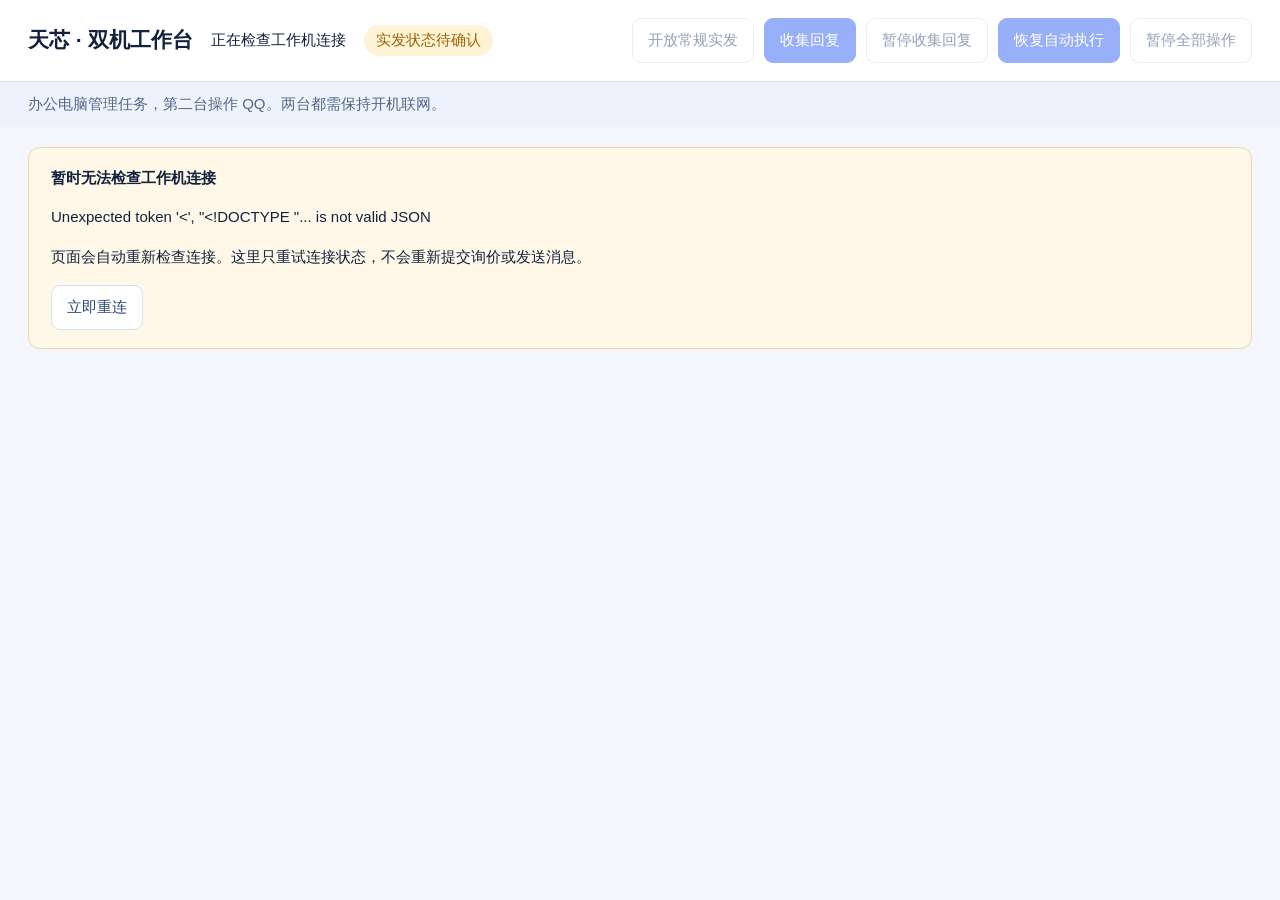
==== lanhost/panel.html @ 8bcb3f55 "chore: 上传完整智能询价系统及协作文档" ====
<!doctype html><html lang="zh-CN"><meta charset="utf-8"><meta name="viewport" content="width=device-width,initial-scale=1">
<title>双机工作台 · 天芯智能询价</title><link rel="icon" href="data:,">
<style>*{box-sizing:border-box}body{margin:0;background:#f4f6fb;color:#12223e;font:15px/1.65 "Segoe UI","Microsoft YaHei",sans-serif}header{padding:18px 28px;background:#fff;border-bottom:1px solid #dde4ef;display:flex;align-items:center;gap:18px;flex-wrap:wrap}h1{font-size:21px;margin:0}button,.button{border:1px solid #d6dfec;background:white;color:#294776;border-radius:9px;padding:9px 15px;font:inherit;cursor:pointer}button.primary{background:#315ff5;color:white;border-color:#315ff5}button:disabled{opacity:.5;cursor:wait}.badge{color:#9a6700;background:#fff3d7;border-radius:15px;padding:3px 12px}.note{padding:10px 28px;margin:0;background:#edf2fd;color:#526986}#feedback{padding:0 28px;color:#b42318;white-space:pre-wrap}#welcome{max-width:800px;margin:46px auto;background:white;border:1px solid #dfe5ee;border-radius:18px;padding:30px}h2{font-size:22px;margin-top:0}.muted{color:#64738a}#buildResult{white-space:pre-wrap;overflow-wrap:anywhere}iframe{border:0;width:100%;height:calc(100vh - 150px);display:none}input[type=file]{max-width:100%;margin:8px 0 18px}.actions{display:flex;gap:12px;flex-wrap:wrap}details{margin-top:24px;padding-top:16px;border-top:1px solid #e6eaf0}#connectedTools{margin-left:auto;display:flex;gap:10px}</style>
<header><h1>天芯 · 双机工作台</h1><span id="status">正在检查连接…</span><span class="badge" id="sendMode">正在检查实发模式…</span><div id="connectedTools"><button id="enableSending">开放常规实发</button><button id="collectReplies" class="primary">收集回复</button><button id="pauseCollectReplies" disabled>暂停收集回复</button><button id="resume" class="primary">恢复自动执行</button><button id="pause">暂停全部操作</button></div></header>
<p class="note" id="note">办公电脑查看和管理任务，QQ 工作机执行操作。两台电脑都需保持开机联网。</p><p id="feedback" role="status"></p>
<section id="connectionProblem" hidden style="margin:20px 28px;padding:18px 22px;background:#fff8e8;border:1px solid #eed7a5;border-radius:12px" role="status"><strong id="connectionTitle">正在重新连接 QQ 工作机</strong><p id="connectionDetail"></p><p>页面会自动重新检查连接。这里只重试连接状态，不会重新提交询价或发送消息。</p><button id="retryConnection">立即重连</button> <button id="changeConnection">更新连接文件</button></section>
<main id="welcome" hidden><h2 id="welcomeTitle">连接你的 QQ 工作机</h2><ol id="setupInstructions"><li>将工作机安装包复制到第二台 Windows 电脑的 D 盘，解压并运行「1_安装QQ工作机.cmd」。</li><li>在工作机登录 QQ 和 IC交易网，按包内说明允许本局域网连接。</li><li>把工作机生成的「办公电脑连接.json」复制回本电脑，在下方导入。</li></ol><label for="connection">导入工作机连接文件</label><br><input id="connection" type="file" accept=".json,application/json"><button class="primary" id="import">验证并连接</button><p class="muted">文件包含本企业的配对凭据，请保存在 D 盘。工作机更换网络地址后，可在工作机更新连接文件并重新导入。</p>
<details id="deployment"><summary>生成工作机安装包</summary><p>先在办公电脑生成安装包，再复制到本企业的第二台电脑。</p><label><input id="withData" type="checkbox"> 包含本机已有型号、设置和模型密钥（仅供本企业迁移）</label><p><button id="build">生成 D 盘部署包</button></p><p id="buildResult" class="muted"></p></details></main>
<iframe id="workbench" title="双机询价工作台"></iframe>
<script>
let shown=false,busy=false,lastStatus=null,knownPaired=null,editingConnection=false,refreshing=null;
const el=id=>document.getElementById(id);
async function call(path,data){const r=await fetch(path,{method:'POST',headers:{'Content-Type':'application/json'},body:JSON.stringify(data||{})});const value=await r.json();if(!r.ok)throw Error(value.error||'操作失败');return value}
function renderConnection(s){
  if(typeof s.paired==='boolean')knownPaired=s.paired;
  if(s.online){knownPaired=true;editingConnection=false;lastStatus=s}
  const online=!!s.online,mode=online?s:lastStatus;
  el('status').textContent=online?(s.name+' · 已连接'):knownPaired?'工作机连接中断 · 自动重连中':s.text||'正在检查工作机连接';
  el('sendMode').textContent=online?(s.trial_running?'授权真实测试中':s.allow_send?'常规实发已开放':'常规发送已锁定'):(mode?.allow_send?'常规实发已开放 · 连接待恢复':'实发状态待确认');
  el('enableSending').hidden=!!mode?.allow_send;
  el('enableSending').disabled=!online||!s.manual_ready||busy;
  el('collectReplies').disabled=!online||busy||!!s.collection?.pending;
  el('pauseCollectReplies').disabled=!online||busy||!s.collection?.pending;
  el('resume').disabled=!online||busy||s.trial_running||s.manual&&!s.manual_ready;
  el('pause').disabled=!online||busy;
  el('note').textContent=online?(s.manual?(s.manual_ready?'全部自动操作已暂停。完成 QQ 和网站登录后，可在本机点「恢复自动执行」。':'正在停止操作，请等到已暂停后再处理登录。'):s.trial_running?'第二台正在执行限定测试。':s.running?(s.collection?.active?'正在第二台读取供应商回复；此操作不会重新发送询价。':'第二台正在执行任务。可在本机继续提交新批次，系统依次处理。'):(s.collection?.text||'等待任务')+'。在本机新建询价，第二台自动执行；点「收集回复」读取一轮，完成后停止。'):knownPaired?'已保存的连接文件仍在，连接恢复后继续使用当前页面。断线不代表工作机上的任务已停止，请先确认状态再提交。':'办公电脑管理任务，第二台操作 QQ。两台都需保持开机联网。';
  el('connectionProblem').hidden=online||knownPaired===false;
  el('connectionTitle').textContent=knownPaired?'QQ 工作机暂时无法连接，正在自动重连':'暂时无法检查工作机连接';
  el('connectionDetail').textContent=s.error||'请检查第二台是否开机联网，QQ 工作机程序是否正在运行。';
  el('changeConnection').hidden=knownPaired!==true;
  el('welcome').hidden=knownPaired!==false&&!editingConnection;
  el('welcomeTitle').textContent=knownPaired?'更新 QQ 工作机连接':'连接你的 QQ 工作机';
  el('setupInstructions').hidden=knownPaired===true;
  el('deployment').hidden=knownPaired===true;
  if(online&&!shown){el('workbench').src='/workbench#/tasks';shown=true}
  el('workbench').style.display=shown?'block':'none';
  el('workbench').inert=!online;
  el('workbench').style.opacity=online?'1':'.5';
}
function refresh(){
  if(refreshing)return refreshing;
  refreshing=(async()=>{const abort=new AbortController(),timer=setTimeout(()=>abort.abort(),12000);try{
    const r=await fetch('/api/lan/status',{signal:abort.signal,cache:'no-store'}),s=await r.json();
    if(!r.ok)throw Error(s.error||'连接状态不可用');
    renderConnection(s);
  }catch(e){renderConnection({online:false,error:e.name==='AbortError'?'连接检查超时，正在重试；已保存的配对不会丢失。':e.message})}
  finally{clearTimeout(timer);refreshing=null}})();
  return refreshing;
}
async function action(fn){if(busy)return;busy=true;el('feedback').textContent='';try{await fn()}catch(e){el('feedback').textContent=e.message}finally{busy=false;await refresh()}}
el('import').onclick=()=>action(async()=>{const f=el('connection').files[0];if(!f||f.size>65536)throw Error('请选择有效的工作机连接 JSON 文件');await call('/api/lan/import',JSON.parse(await f.text()));el('connection').value=''});
el('retryConnection').onclick=()=>refresh();
el('changeConnection').onclick=()=>{editingConnection=!editingConnection;el('welcome').hidden=!editingConnection};
for(const name of ['pause','resume'])el(name).onclick=()=>action(()=>call('/api/lan/'+name));
let collectRequest=null;el('collectReplies').onclick=()=>action(async()=>{collectRequest ||= crypto.randomUUID();await call('/api/collection',{action:'start',request_id:collectRequest});collectRequest=null});el('pauseCollectReplies').onclick=()=>action(()=>call('/api/collection',{action:'pause'}));
el('enableSending').onclick=()=>action(async()=>{if(!confirm('开放后，在本机确认提交的询价及回复会由第二台真实发送。是否开放？'))return;await call('/api/lan/sending',{enabled:true})});
el('build').onclick=()=>action(async()=>{el('build').disabled=true;el('buildResult').textContent='正在准备离线材料和校验清单，请稍候…';try{const r=await call('/api/lan/package',{with_data:el('withData').checked});el('buildResult').textContent='已生成：'+r.path+(r.private_migration?'\n含本企业私有配置和历史，请勿分发给其他客户。':'')}finally{el('build').disabled=false}});
refresh();setInterval(()=>{if(!busy)refresh()},4000);
</script></html>
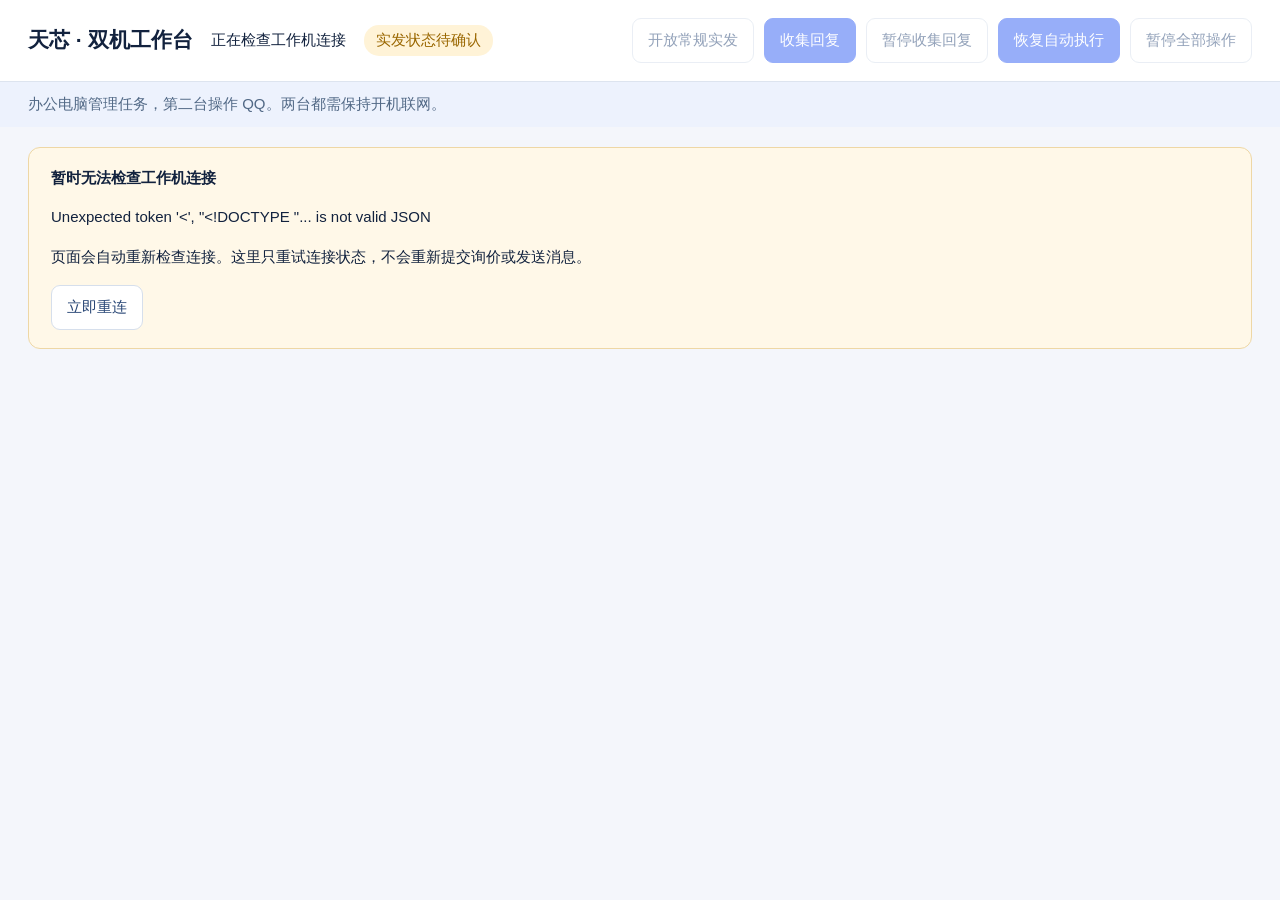
==== commit 9a7b75d9: "feat: 在办公工作台提醒网站登录和验证码" ====
--- a/lanhost/panel.html
+++ b/lanhost/panel.html
@@ -1,8 +1,30 @@
 <!doctype html><html lang="zh-CN"><meta charset="utf-8"><meta name="viewport" content="width=device-width,initial-scale=1">
 <title>双机工作台 · 天芯智能询价</title><link rel="icon" href="data:,">
 <style>*{box-sizing:border-box}body{margin:0;background:#f4f6fb;color:#12223e;font:15px/1.65 "Segoe UI","Microsoft YaHei",sans-serif}header{padding:18px 28px;background:#fff;border-bottom:1px solid #dde4ef;display:flex;align-items:center;gap:18px;flex-wrap:wrap}h1{font-size:21px;margin:0}button,.button{border:1px solid #d6dfec;background:white;color:#294776;border-radius:9px;padding:9px 15px;font:inherit;cursor:pointer}button.primary{background:#315ff5;color:white;border-color:#315ff5}button:disabled{opacity:.5;cursor:wait}.badge{color:#9a6700;background:#fff3d7;border-radius:15px;padding:3px 12px}.note{padding:10px 28px;margin:0;background:#edf2fd;color:#526986}#feedback{padding:0 28px;color:#b42318;white-space:pre-wrap}#welcome{max-width:800px;margin:46px auto;background:white;border:1px solid #dfe5ee;border-radius:18px;padding:30px}h2{font-size:22px;margin-top:0}.muted{color:#64738a}#buildResult{white-space:pre-wrap;overflow-wrap:anywhere}iframe{border:0;width:100%;height:calc(100vh - 150px);display:none}input[type=file]{max-width:100%;margin:8px 0 18px}.actions{display:flex;gap:12px;flex-wrap:wrap}details{margin-top:24px;padding-top:16px;border-top:1px solid #e6eaf0}#connectedTools{margin-left:auto;display:flex;gap:10px}</style>
+<style>
+#websiteAlert{margin:16px 28px;padding:18px 22px;background:#fff8e8;border:1px solid #eed7a5;border-radius:12px}
+.website-alert-body{display:grid;grid-template-columns:minmax(0,1fr) minmax(200px,520px);gap:20px;align-items:start}
+#websiteAlert h2{font-size:18px;margin:0 0 6px}#websiteAlert p{margin:0 0 10px}
+#websiteAlert figure{margin:0;min-width:0}#websiteAlertImage{max-width:100%;max-height:32vh;object-fit:contain;border:1px solid #eed7a5;border-radius:8px}
+.sr-only{position:absolute;width:1px;height:1px;padding:0;margin:-1px;overflow:hidden;clip-path:inset(50%);white-space:nowrap;border:0}
+@media(max-width:760px){.website-alert-body{grid-template-columns:1fr}#websiteAlert{margin:12px 16px;padding:14px 16px}}
+</style>
 <header><h1>天芯 · 双机工作台</h1><span id="status">正在检查连接…</span><span class="badge" id="sendMode">正在检查实发模式…</span><div id="connectedTools"><button id="enableSending">开放常规实发</button><button id="collectReplies" class="primary">收集回复</button><button id="pauseCollectReplies" disabled>暂停收集回复</button><button id="resume" class="primary">恢复自动执行</button><button id="pause">暂停全部操作</button></div></header>
 <p class="note" id="note">办公电脑查看和管理任务，QQ 工作机执行操作。两台电脑都需保持开机联网。</p><p id="feedback" role="status"></p>
+<div id="websiteAlertAnnouncement" class="sr-only" role="alert"></div>
+<section id="websiteAlert" aria-labelledby="websiteAlertTitle" hidden>
+  <div class="website-alert-body">
+    <div>
+      <h2 id="websiteAlertTitle"></h2>
+      <p id="websiteAlertInstructions"></p>
+      <button id="enableWebsiteAlerts" type="button" hidden></button>
+    </div>
+    <figure>
+      <img id="websiteAlertImage" alt="工作机上待人工处理的 IC交易网页面截图" hidden>
+      <figcaption id="websiteAlertImageStatus" class="muted"></figcaption>
+    </figure>
+  </div>
+</section>
 <section id="connectionProblem" hidden style="margin:20px 28px;padding:18px 22px;background:#fff8e8;border:1px solid #eed7a5;border-radius:12px" role="status"><strong id="connectionTitle">正在重新连接 QQ 工作机</strong><p id="connectionDetail"></p><p>页面会自动重新检查连接。这里只重试连接状态，不会重新提交询价或发送消息。</p><button id="retryConnection">立即重连</button> <button id="changeConnection">更新连接文件</button></section>
 <main id="welcome" hidden><h2 id="welcomeTitle">连接你的 QQ 工作机</h2><ol id="setupInstructions"><li>将工作机安装包复制到第二台 Windows 电脑的 D 盘，解压并运行「1_安装QQ工作机.cmd」。</li><li>在工作机登录 QQ 和 IC交易网，按包内说明允许本局域网连接。</li><li>把工作机生成的「办公电脑连接.json」复制回本电脑，在下方导入。</li></ol><label for="connection">导入工作机连接文件</label><br><input id="connection" type="file" accept=".json,application/json"><button class="primary" id="import">验证并连接</button><p class="muted">文件包含本企业的配对凭据，请保存在 D 盘。工作机更换网络地址后，可在工作机更新连接文件并重新导入。</p>
 <details id="deployment"><summary>生成工作机安装包</summary><p>先在办公电脑生成安装包，再复制到本企业的第二台电脑。</p><label><input id="withData" type="checkbox"> 包含本机已有型号、设置和模型密钥（仅供本企业迁移）</label><p><button id="build">生成 D 盘部署包</button></p><p id="buildResult" class="muted"></p></details></main>
@@ -11,6 +33,124 @@
 let shown=false,busy=false,lastStatus=null,knownPaired=null,editingConnection=false,refreshing=null;
 const el=id=>document.getElementById(id);
 async function call(path,data){const r=await fetch(path,{method:'POST',headers:{'Content-Type':'application/json'},body:JSON.stringify(data||{})});const value=await r.json();if(!r.ok)throw Error(value.error||'操作失败');return value}
+const websiteAlertCopy={
+  login:{title:'IC交易网需要登录',instructions:'请到第二台电脑，在系统专用 Edge 浏览器中登录 IC交易网。'},
+  verification:{title:'IC交易网需要人工校验',instructions:'请到第二台电脑，在系统专用 Edge 浏览器中完成验证码。'}
+};
+const announcedWebsiteAlerts=new Set();
+let currentWebsiteAlert=null,desktopWebsiteAlert=null,websiteAlertAudio=null;
+
+function announceOnce(channel,id,deliver){
+  const key='website-alert:'+channel+':'+id;
+  if(announcedWebsiteAlerts.has(key))return;
+  announcedWebsiteAlerts.add(key);
+  try{
+    if(sessionStorage.getItem(key))return;
+    sessionStorage.setItem(key,'1');
+  }catch(_){/* 浏览器禁用存储时，当前页面仍保留去重状态。 */}
+  try{deliver()}catch(_){/* 设备提醒不可用时，继续显示页面提醒。 */}
+}
+
+function deliverWebsiteAlert(alert){
+  const copy=websiteAlertCopy[alert.kind];
+  announceOnce('page',alert.id,()=>{
+    el('websiteAlertAnnouncement').textContent=copy.title+'。'+copy.instructions;
+  });
+  if(window.Notification?.permission==='granted'){
+    announceOnce('desktop',alert.id,()=>{
+      desktopWebsiteAlert=new Notification(copy.title,{body:copy.instructions,tag:'website-alert-'+alert.id,silent:true});
+    });
+  }
+  if(websiteAlertAudio?.state==='running'){
+    announceOnce('sound',alert.id,()=>{
+      const audio=websiteAlertAudio,oscillator=audio.createOscillator(),gain=audio.createGain();
+      const start=audio.currentTime;
+      oscillator.frequency.value=740;
+      gain.gain.setValueAtTime(.09,start);
+      gain.gain.exponentialRampToValueAtTime(.001,start+.18);
+      oscillator.connect(gain);
+      gain.connect(audio.destination);
+      oscillator.start(start);
+      oscillator.stop(start+.18);
+    });
+  }
+}
+
+function updateWebsiteAlertButton(){
+  const desktop=window.Notification?.permission==='default';
+  const audio=typeof window.AudioContext==='function'&&websiteAlertAudio?.state!=='running';
+  const button=el('enableWebsiteAlerts');
+  button.hidden=!desktop&&!audio;
+  button.textContent=desktop?(audio?'启用桌面提醒和提示音':'启用桌面提醒'):'启用提示音';
+}
+
+el('enableWebsiteAlerts').onclick=async()=>{
+  const button=el('enableWebsiteAlerts'),requests=[];
+  button.disabled=true;
+  try{
+    if(typeof window.AudioContext==='function'){
+      try{
+        websiteAlertAudio ||= new AudioContext();
+        if(websiteAlertAudio.state!=='running')requests.push(websiteAlertAudio.resume());
+      }catch(_){/* 浏览器可能限制声音。 */}
+    }
+    if(window.Notification?.permission==='default'){
+      try{requests.push(Notification.requestPermission())}catch(_){/* 浏览器可能禁止请求权限。 */}
+    }
+    await Promise.allSettled(requests);
+    if(currentWebsiteAlert)deliverWebsiteAlert(currentWebsiteAlert);
+    updateWebsiteAlertButton();
+  }finally{button.disabled=false}
+};
+
+function renderWebsiteAlert(status){
+  const value=status.website_alert;
+  const alert=status.online===true&&status.paired===true&&value&&
+    typeof value.id==='string'&&/^[0-9a-f]{32}$/.test(value.id)&&
+    typeof value.kind==='string'&&Object.hasOwn(websiteAlertCopy,value.kind)?value:null;
+  const panel=el('websiteAlert'),image=el('websiteAlertImage'),hint=el('websiteAlertImageStatus');
+  if(currentWebsiteAlert?.id!==alert?.id){
+    desktopWebsiteAlert?.close();
+    desktopWebsiteAlert=null;
+    el('websiteAlertAnnouncement').textContent='';
+  }
+  currentWebsiteAlert=alert;
+  panel.hidden=!alert;
+  if(!alert||alert.image_ready!==true){
+    image.hidden=true;
+    image.removeAttribute('src');
+    hint.textContent=alert?'暂未取得页面截图。':'';
+  }else{
+    const source='/api/lan/website-alert/image?event='+alert.id;
+    if(image.getAttribute('src')!==source){
+      image.hidden=true;
+      hint.textContent='正在读取页面截图…';
+      image.onload=()=>{
+        if(currentWebsiteAlert?.id===alert.id&&image.getAttribute('src')===source){
+          image.hidden=false;
+          hint.textContent='';
+        }
+      };
+      image.onerror=()=>{
+        if(currentWebsiteAlert?.id===alert.id&&image.getAttribute('src')===source){
+          image.hidden=true;
+          hint.textContent='页面截图暂时不可用。';
+        }
+      };
+      image.src=source;
+    }
+  }
+  if(alert){
+    const copy=websiteAlertCopy[alert.kind];
+    if(el('websiteAlertTitle').textContent!==copy.title){
+      el('websiteAlertTitle').textContent=copy.title;
+      el('websiteAlertInstructions').textContent=copy.instructions;
+    }
+    updateWebsiteAlertButton();
+    deliverWebsiteAlert(alert);
+  }
+}
+
 function renderConnection(s){
   if(typeof s.paired==='boolean')knownPaired=s.paired;
   if(s.online){knownPaired=true;editingConnection=false;lastStatus=s}
@@ -36,6 +176,7 @@
   el('workbench').style.display=shown?'block':'none';
   el('workbench').inert=!online;
   el('workbench').style.opacity=online?'1':'.5';
+  renderWebsiteAlert(s);
 }
 function refresh(){
   if(refreshing)return refreshing;
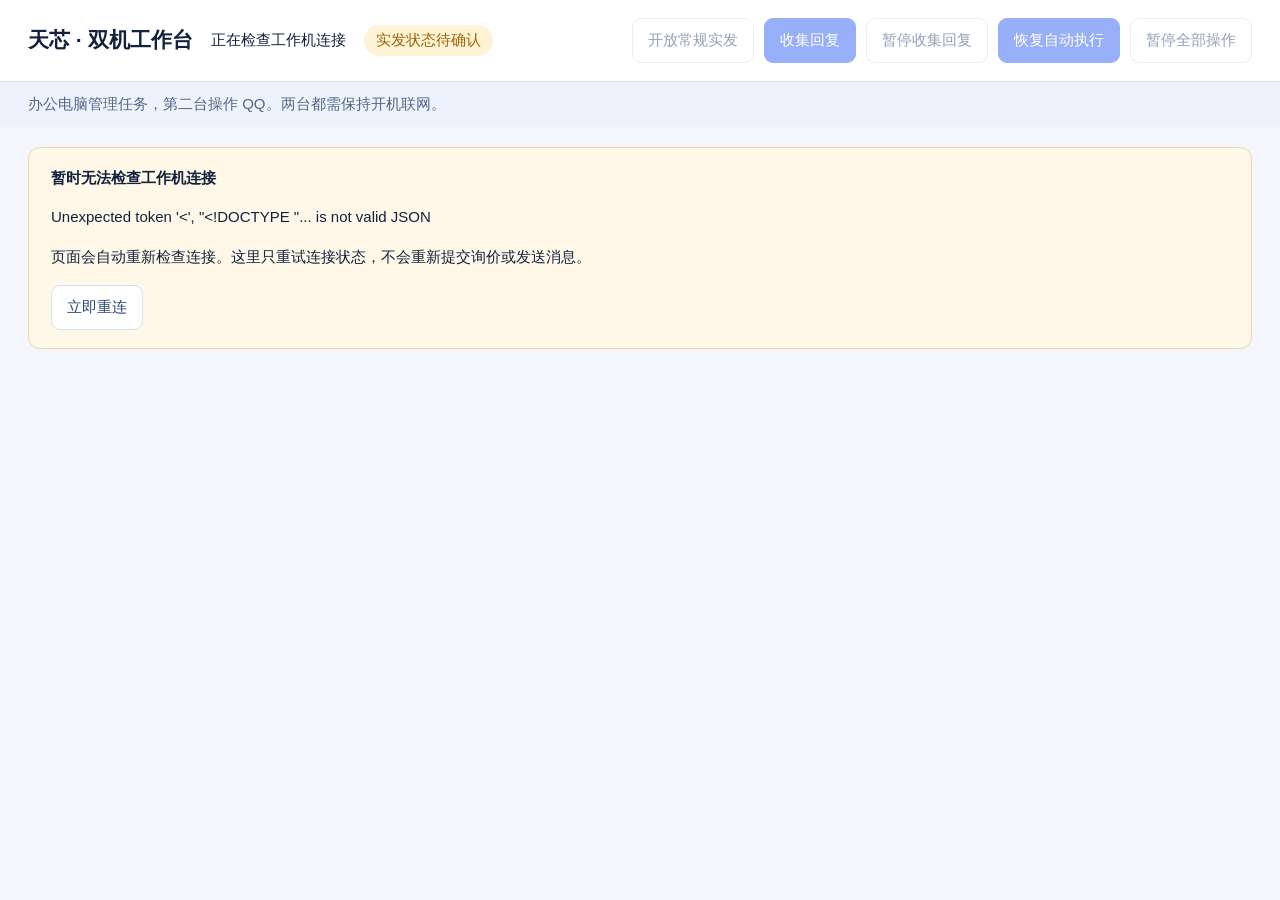
==== commit e46151f1: "feat: 通过配对工作台人工处理网站验证" ====
--- a/lanhost/panel.html
+++ b/lanhost/panel.html
@@ -6,6 +6,13 @@
 .website-alert-body{display:grid;grid-template-columns:minmax(0,1fr) minmax(200px,520px);gap:20px;align-items:start}
 #websiteAlert h2{font-size:18px;margin:0 0 6px}#websiteAlert p{margin:0 0 10px}
 #websiteAlert figure{margin:0;min-width:0}#websiteAlertImage{max-width:100%;max-height:32vh;object-fit:contain;border:1px solid #eed7a5;border-radius:8px}
+#websiteManual{margin-top:16px;padding-top:16px;border-top:1px solid #eed7a5}
+.website-manual-toolbar,.website-manual-entry{display:flex;align-items:center;gap:12px;flex-wrap:wrap;margin-bottom:10px}
+.website-manual-toolbar{justify-content:space-between}
+#websiteManualImage{max-width:100%;max-height:58vh;width:auto;height:auto;touch-action:none;user-select:none;cursor:crosshair}
+#websiteManualImage[aria-disabled="true"]{cursor:wait;opacity:.65}
+#websiteManualImage:focus-visible{outline:2px solid #315ff5;outline-offset:4px}
+#websiteManualText{border:1px solid #d6dfec;border-radius:8px;padding:8px 10px;font:inherit;min-width:0;max-width:100%}
 .sr-only{position:absolute;width:1px;height:1px;padding:0;margin:-1px;overflow:hidden;clip-path:inset(50%);white-space:nowrap;border:0}
 @media(max-width:760px){.website-alert-body{grid-template-columns:1fr}#websiteAlert{margin:12px 16px;padding:14px 16px}}
 </style>
@@ -17,6 +24,7 @@
     <div>
       <h2 id="websiteAlertTitle"></h2>
       <p id="websiteAlertInstructions"></p>
+      <button id="openWebsiteManual" type="button" class="primary" aria-controls="websiteManual" aria-expanded="false" hidden>在这里处理</button>
       <button id="enableWebsiteAlerts" type="button" hidden></button>
     </div>
     <figure>
@@ -24,6 +32,20 @@
       <figcaption id="websiteAlertImageStatus" class="muted"></figcaption>
     </figure>
   </div>
+  <section id="websiteManual" aria-labelledby="websiteManualTitle" hidden>
+    <div class="website-manual-toolbar">
+      <h2 id="websiteManualTitle">在这里处理 IC交易网</h2>
+      <button id="closeWebsiteManual" type="button">关闭处理面板</button>
+    </div>
+    <p id="websiteManualHelp">可点击或拖动画面。画面获得焦点后可用 Tab、Enter 和方向键，按 Shift+Tab 回到本机控件。</p>
+    <p id="websiteManualStatus" class="muted" role="status"></p>
+    <div class="website-manual-entry">
+      <label for="websiteManualText">要输入到网页的文字</label>
+      <input id="websiteManualText" type="password" autocomplete="off" spellcheck="false" maxlength="256" disabled>
+      <button id="sendWebsiteManualText" type="button" disabled>输入到网页</button>
+    </div>
+    <img id="websiteManualImage" alt="可由你操作的 IC交易网网页画面" aria-describedby="websiteManualHelp" tabindex="0" draggable="false" aria-disabled="true" hidden>
+  </section>
 </section>
 <section id="connectionProblem" hidden style="margin:20px 28px;padding:18px 22px;background:#fff8e8;border:1px solid #eed7a5;border-radius:12px" role="status"><strong id="connectionTitle">正在重新连接 QQ 工作机</strong><p id="connectionDetail"></p><p>页面会自动重新检查连接。这里只重试连接状态，不会重新提交询价或发送消息。</p><button id="retryConnection">立即重连</button> <button id="changeConnection">更新连接文件</button></section>
 <main id="welcome" hidden><h2 id="welcomeTitle">连接你的 QQ 工作机</h2><ol id="setupInstructions"><li>将工作机安装包复制到第二台 Windows 电脑的 D 盘，解压并运行「1_安装QQ工作机.cmd」。</li><li>在工作机登录 QQ 和 IC交易网，按包内说明允许本局域网连接。</li><li>把工作机生成的「办公电脑连接.json」复制回本电脑，在下方导入。</li></ol><label for="connection">导入工作机连接文件</label><br><input id="connection" type="file" accept=".json,application/json"><button class="primary" id="import">验证并连接</button><p class="muted">文件包含本企业的配对凭据，请保存在 D 盘。工作机更换网络地址后，可在工作机更新连接文件并重新导入。</p>
@@ -39,6 +61,220 @@
 };
 const announcedWebsiteAlerts=new Set();
 let currentWebsiteAlert=null,desktopWebsiteAlert=null,websiteAlertAudio=null;
+const siteId=value=>typeof value==='string'&&/^[0-9a-f]{32}$/.test(value);
+const siteKeys=new Set(['Tab','Enter','Backspace','Delete','Escape','ArrowLeft','ArrowRight','ArrowUp','ArrowDown']);
+const manualImage=el('websiteManualImage'),manualText=el('websiteManualText');
+let manualWebsiteSupport=false,manualWebsite=null;
+
+function manualCurrent(session){
+  return !!session&&manualWebsite===session&&manualWebsiteSupport&&currentWebsiteAlert?.id===session.event;
+}
+
+function manualReady(session){
+  return manualCurrent(session)&&!!session.token&&!session.capture&&!session.sending&&!session.gesture;
+}
+
+function manualControls(){
+  const ready=manualReady(manualWebsite);
+  manualImage.setAttribute('aria-disabled',String(!ready));
+  manualText.disabled=!manualWebsite?.token||manualWebsite.sending;
+  el('sendWebsiteManualText').disabled=!ready||!manualText.value;
+}
+
+function manualStatus(text){
+  const status=el('websiteManualStatus');
+  if(status.textContent!==text)status.textContent=text;
+}
+
+function closeManualWebsite(returnFocus=false){
+  const session=manualWebsite;
+  if(!session)return;
+  manualWebsite=null;
+  clearTimeout(session.timer);
+  session.capture?.abort();
+  const pointer=session.gesture?.pointer;
+  if(pointer!==undefined&&manualImage.hasPointerCapture(pointer))manualImage.releasePointerCapture(pointer);
+  session.gesture=null;
+  manualImage.removeAttribute('src');
+  manualImage.hidden=true;
+  manualText.value='';
+  el('websiteManual').hidden=true;
+  const opener=el('openWebsiteManual');
+  opener.setAttribute('aria-expanded','false');
+  if(returnFocus&&!opener.hidden)opener.focus();
+  manualControls();
+}
+
+function scheduleManualFrame(session,delay=2500){
+  clearTimeout(session.timer);
+  if(manualCurrent(session))session.timer=setTimeout(()=>readManualFrame(session),delay);
+}
+
+async function readManualFrame(session){
+  if(!manualCurrent(session)||session.capture)return;
+  if(session.gesture||session.sending){scheduleManualFrame(session);return;}
+  clearTimeout(session.timer);
+  const abort=new AbortController(),timeout=setTimeout(()=>abort.abort(),10000);
+  session.capture=abort;
+  manualControls();
+  let delay=2500;
+  try{
+    const response=await fetch('/api/lan/website-alert/frame?event='+session.event,{cache:'no-store',signal:abort.signal});
+    if(!response.ok){
+      if(response.status===409)void refresh();
+      throw Error();
+    }
+    const {frame_token,image}=await response.json();
+    if(!siteId(frame_token)||typeof image!=='string'||!image.startsWith('/9j/')||image.length>2500000)throw Error();
+    const preview=new Image();
+    preview.src='data:image/jpeg;base64,'+image;
+    await preview.decode();
+    if(!manualCurrent(session))return;
+    manualImage.src=preview.src;
+    await manualImage.decode();
+    if(!manualCurrent(session))return;
+    manualImage.hidden=false;
+    session.token=frame_token;
+    manualStatus(session.notice||'画面已就绪。');
+  }catch(_){
+    if(!manualCurrent(session))return;
+    session.token=null;
+    delay=5000;
+    manualStatus('画面暂时不可用，正在等待重新获取。');
+  }finally{
+    clearTimeout(timeout);
+    session.capture=null;
+    if(manualCurrent(session)){manualControls();scheduleManualFrame(session,delay);}
+  }
+}
+
+async function sendManualInput(event,session,action){
+  if(!(event instanceof Event)||!event.isTrusted||!manualReady(session))return;
+  const token=session.token;
+  session.sending=true;
+  session.token=null;
+  session.notice='';
+  clearTimeout(session.timer);
+  manualStatus('正在提交这次操作…');
+  manualControls();
+  let retryFrameDelay=0;
+  try{
+    const response=await fetch('/api/lan/website-alert/input',{
+      method:'POST',headers:{'Content-Type':'application/json'},signal:AbortSignal.timeout(10000),
+      body:JSON.stringify({event:session.event,frame_token:token,action})
+    });
+    if(!manualCurrent(session))return;
+    if(response.status===409){
+      session.notice='画面已更新，请核对后再操作。';
+      manualStatus('画面可能已变化，请核对最新画面。');
+    }else if(response.ok&&(await response.json()).ok===true){
+      if(!manualCurrent(session))return;
+      if(action.kind==='text'&&manualText.value===action.text)manualText.value='';
+      manualStatus('正在获取操作后的画面…');
+    }else{
+      retryFrameDelay=5000;
+      session.notice='上一次操作未获确认，请核对新画面再决定是否重试。';
+      manualStatus('本次操作未获确认。请等新画面，再决定是否重试。');
+    }
+  }catch(_){
+    if(manualCurrent(session)){
+      retryFrameDelay=5000;
+      session.notice='上一次操作未获确认，请核对新画面再决定是否重试。';
+      manualStatus('本次操作未获确认。请等新画面，再决定是否重试。');
+    }
+  }finally{
+    session.sending=false;
+    if(manualCurrent(session)){manualControls();scheduleManualFrame(session,retryFrameDelay);}
+  }
+}
+
+el('openWebsiteManual').onclick=event=>{
+  if(!event.isTrusted||!manualWebsiteSupport||!currentWebsiteAlert||manualWebsite)return;
+  const session={event:currentWebsiteAlert.id,token:null,gesture:null,capture:null,sending:false,timer:null,notice:''};
+  manualWebsite=session;
+  el('websiteManual').hidden=false;
+  el('openWebsiteManual').setAttribute('aria-expanded','true');
+  manualStatus('正在获取工作机网页画面…');
+  el('closeWebsiteManual').focus();
+  void readManualFrame(session);
+};
+el('closeWebsiteManual').onclick=()=>closeManualWebsite(true);
+manualText.oninput=manualControls;
+function submitManualText(event){
+  const text=manualText.value;
+  if(text&&text.length<=256)void sendManualInput(event,manualWebsite,{kind:'text',text});
+}
+el('sendWebsiteManualText').onclick=submitManualText;
+function plainKey(event){
+  return event.isTrusted&&!event.repeat&&!event.isComposing&&!event.ctrlKey&&!event.altKey&&!event.metaKey&&!event.shiftKey;
+}
+manualText.onkeydown=event=>{
+  if(plainKey(event)&&event.key==='Enter'&&manualReady(manualWebsite)){
+    event.preventDefault();
+    submitManualText(event);
+  }
+};
+manualImage.onkeydown=event=>{
+  if(!plainKey(event)||!siteKeys.has(event.key)||!manualReady(manualWebsite))return;
+  event.preventDefault();
+  void sendManualInput(event,manualWebsite,{kind:'key',key:event.key});
+};
+
+function manualPoint(event,box){
+  if(!box.width||!box.height)return null;
+  const x=(event.clientX-box.left)/box.width,y=(event.clientY-box.top)/box.height;
+  return x>=0&&x<=1&&y>=0&&y<=1?{x,y}:null;
+}
+
+manualImage.onpointerdown=event=>{
+  const session=manualWebsite;
+  if(!event.isTrusted||!event.isPrimary||event.button!==0||!manualReady(session))return;
+  const box=manualImage.getBoundingClientRect(),point=manualPoint(event,box);
+  if(!point)return;
+  event.preventDefault();
+  manualImage.focus({preventScroll:true});
+  manualImage.setPointerCapture(event.pointerId);
+  session.gesture={pointer:event.pointerId,token:session.token,box,points:[point],dragged:false};
+  manualControls();
+};
+
+function recordManualPointer(event,gesture){
+  const box=manualImage.getBoundingClientRect();
+  const pinned=gesture.box;
+  if(box.left!==pinned.left||box.top!==pinned.top||box.width!==pinned.width||box.height!==pinned.height)return false;
+  const point=manualPoint(event,pinned);
+  if(!point)return false;
+  const points=gesture.points,last=points[points.length-1],first=points[0];
+  if(last.x!==point.x||last.y!==point.y){
+    if(points.length===40)gesture.points=points.filter((_,index)=>index%2===0);
+    gesture.points.push(point);
+    gesture.dragged ||= Math.hypot((point.x-first.x)*box.width,(point.y-first.y)*box.height)>=4;
+  }
+  return true;
+}
+
+function cancelManualPointer(event){
+  const session=manualWebsite;
+  if(!event.isTrusted||session?.gesture?.pointer!==event.pointerId)return;
+  session.gesture=null;
+  if(manualImage.hasPointerCapture(event.pointerId))manualImage.releasePointerCapture(event.pointerId);
+  manualControls();
+}
+
+manualImage.onpointermove=event=>{
+  const gesture=manualWebsite?.gesture;
+  if(event.isTrusted&&gesture?.pointer===event.pointerId&&!recordManualPointer(event,gesture))cancelManualPointer(event);
+};
+manualImage.onpointercancel=manualImage.onlostpointercapture=cancelManualPointer;
+manualImage.onpointerup=event=>{
+  const session=manualWebsite,gesture=session?.gesture;
+  if(!event.isTrusted||gesture?.pointer!==event.pointerId)return;
+  const valid=manualCurrent(session)&&gesture.token===session.token&&recordManualPointer(event,gesture);
+  cancelManualPointer(event);
+  if(!valid)return;
+  const points=gesture.points;
+  void sendManualInput(event,session,gesture.dragged?{kind:'drag',points}:{kind:'click',...points[points.length-1]});
+};
 
 function announceOnce(channel,id,deliver){
   const key='website-alert:'+channel+':'+id;
@@ -106,7 +342,7 @@
 function renderWebsiteAlert(status){
   const value=status.website_alert;
   const alert=status.online===true&&status.paired===true&&value&&
-    typeof value.id==='string'&&/^[0-9a-f]{32}$/.test(value.id)&&
+    siteId(value.id)&&
     typeof value.kind==='string'&&Object.hasOwn(websiteAlertCopy,value.kind)?value:null;
   const panel=el('websiteAlert'),image=el('websiteAlertImage'),hint=el('websiteAlertImageStatus');
   if(currentWebsiteAlert?.id!==alert?.id){
@@ -115,6 +351,9 @@
     el('websiteAlertAnnouncement').textContent='';
   }
   currentWebsiteAlert=alert;
+  manualWebsiteSupport=!!alert&&status.manual_website_support===true;
+  el('openWebsiteManual').hidden=!manualWebsiteSupport;
+  if(!manualCurrent(manualWebsite))closeManualWebsite();
   panel.hidden=!alert;
   if(!alert||alert.image_ready!==true){
     image.hidden=true;
